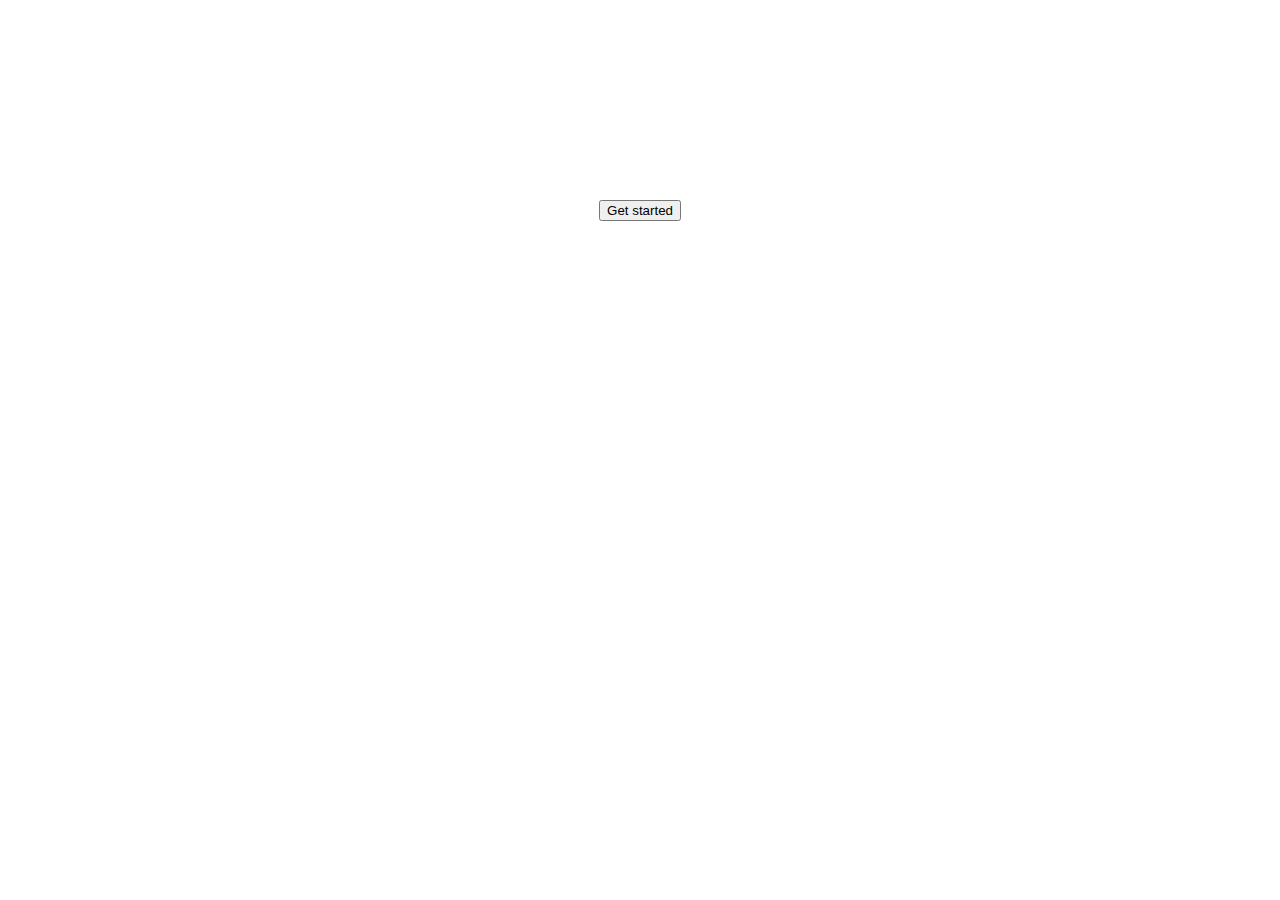
==== index.html @ 504e4977 "add auth token to local storage" ====
<!DOCTYPE html>
<html lang="en">

<head>
    <meta charset="UTF-8">
    <meta name="viewport" content="width=device-width, initial-scale=1.0">
    <title>Quantum Visionaries Home</title>
    <style>
        button {
            display: block;
            margin: auto;
            margin-top: 200px;
        }
    </style>
</head>

<body>
    <button id="get-started">Get started</button>
</body>

</html>

<script src="./src/script.js" type="module"></script>
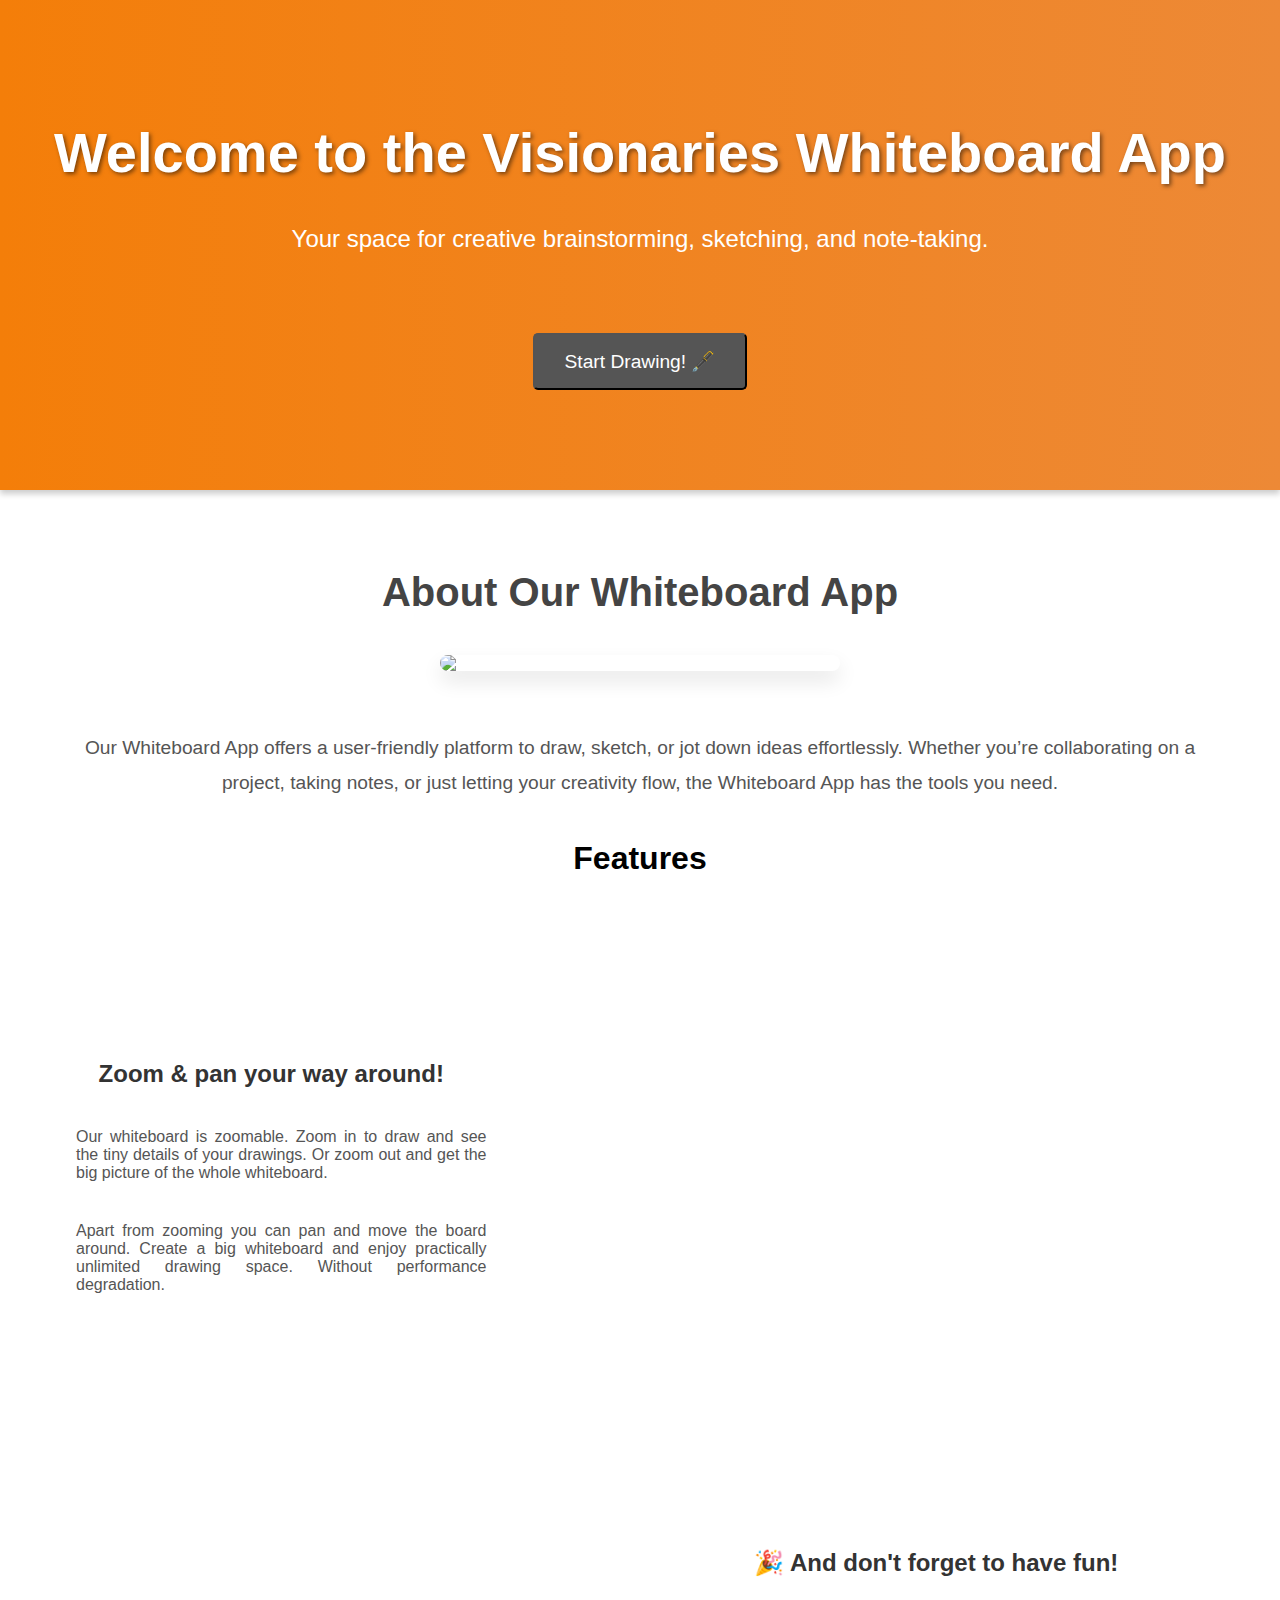
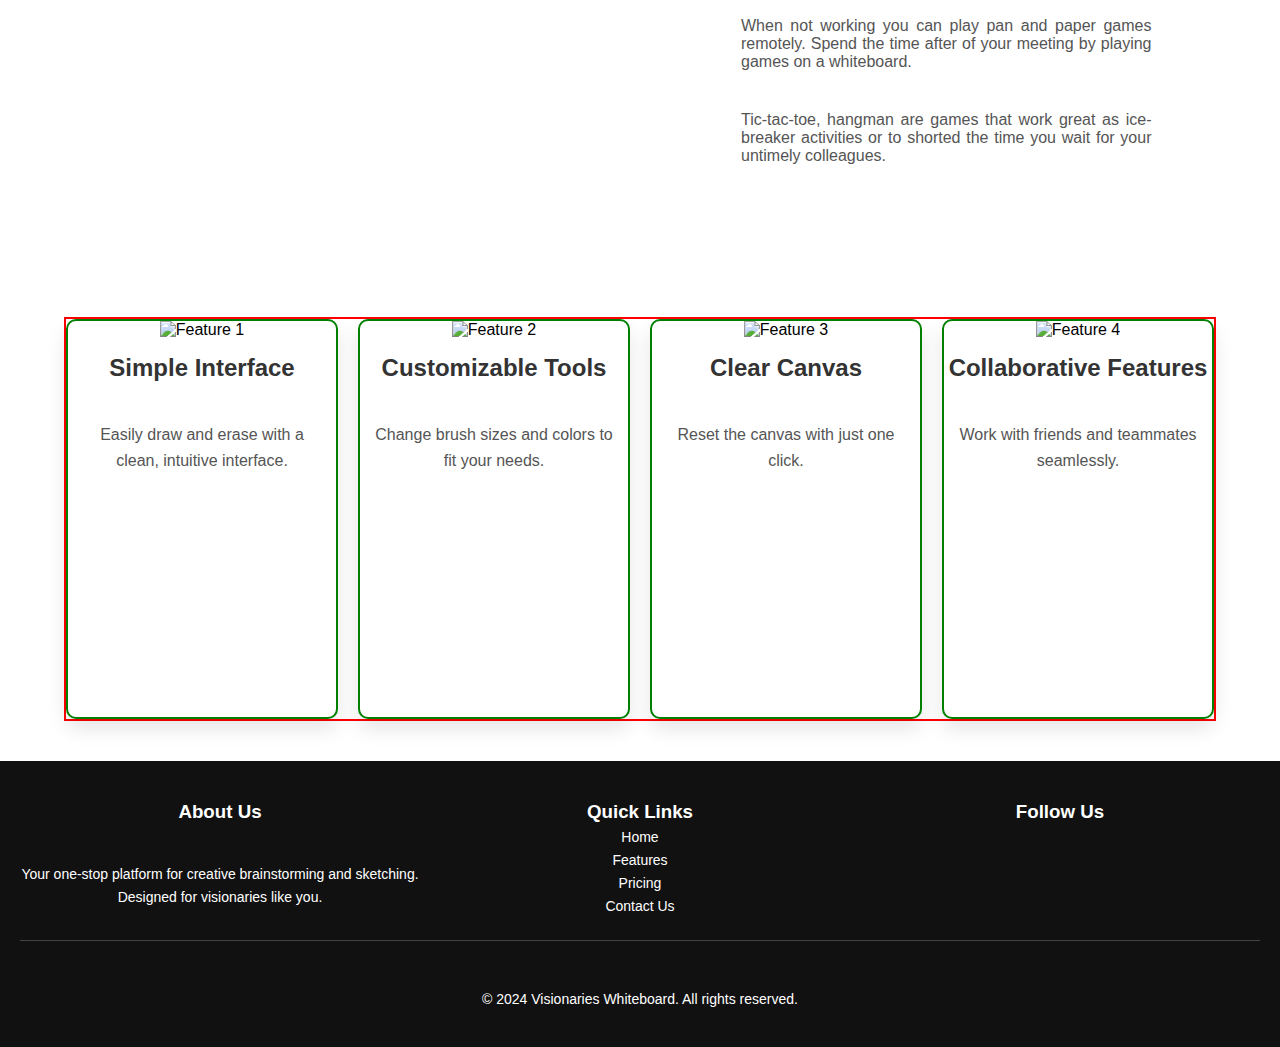
==== commit f4270f39: "hmara ho gya apna dekh lo" ====
--- a/index.html
+++ b/index.html
@@ -4,20 +4,551 @@
 <head>
     <meta charset="UTF-8">
     <meta name="viewport" content="width=device-width, initial-scale=1.0">
-    <title>Quantum Visionaries Home</title>
+    <title>Whiteboard App - Home</title>
     <style>
-        button {
-            display: block;
-            margin: auto;
-            margin-top: 200px;
-        }
+        /* Basic Reset */
+        * {
+
+            box-sizing: border-box;
+            font-family: Arial, sans-serif;
+            margin: 0;
+        }
+        h1,h2,p{
+            margin-top: 2.5rem;
+        }
+
+  
+
+        /* Parallax Header */
+        .header {
+            background: url('https://via.placeholder.com/1920x400') center/cover no-repeat fixed;
+            color: #fff;
+            text-align: center;
+            width: 100%;
+            padding: 80px 20px;
+            box-shadow: 0 4px 6px rgba(0, 0, 0, 0.2);
+            animation: fadeIn 1s ease-in-out;
+            background: linear-gradient(to right, rgb(244, 126, 9), rgb(237, 137, 54));
+
+        }
+
+        .header h1 {
+            font-size: 3.5em;
+            text-shadow: 2px 2px 4px rgba(0, 0, 0, 0.5);
+        }
+
+        .header p {
+            margin-top:2.5rem;
+            font-size: 1.5em;
+        }
+
+        /* Fade-in Animation */
+        @keyframes fadeIn {
+            from {
+                opacity: 0;
+                transform: translateY(-20px);
+            }
+
+            to {
+                opacity: 1;
+                transform: translateY(0);
+            }
+        }
+
+        /* Section Styling */
+        section {
+            width: 90%;
+            max-width: 1200px;
+            margin: 40px auto;
+            text-align: center;
+            animation: fadeIn 1.5s ease-in-out;
+        }
+
+        section h2 {
+            font-size: 2.5em;
+            margin-bottom: 20px;
+            color: #444;
+        }
+
+        /* Introduction Section */
+        .introduction {
+            display: flex;
+            flex-wrap: wrap;
+            align-items: center;
+            justify-content: center;
+            flex-direction: column;
+            gap: 20px;
+        }
+
+        .introduction img {
+            width: 100%;
+            max-width: 400px;
+            border-radius: 10px;
+            box-shadow: 0 10px 20px rgba(0, 0, 0, 0.1);
+            transition: transform 0.5s ease-in-out, box-shadow 0.5s;
+        }
+
+        .introduction img:hover {
+            transform: scale(1.1);
+            box-shadow: 0 15px 30px rgba(0, 0, 0, 0.2);
+        }
+
+        .introduction p {
+            font-size: 1.2em;
+            line-height: 1.8;
+            color: #555;
+        }
+
+        /* Features Section */
+        .features {
+           display:flex;
+           flex: wrap;
+
+            gap: 20px;
+            row-gap: 50px;
+            border: 2px solid red;
+        }
+
+        .feature-card {
+            background-color: #fff;
+            border-radius: 10px;
+            box-shadow: 0 10px 20px rgba(0, 0, 0, 0.1);
+            transition: transform 0.4s, box-shadow 0.4s;
+            overflow: hidden;
+            width: 20rem;
+            height: 400px;
+            border: 2px solid green;
+        }
+
+        .feature-card:hover {
+            transform: translateY(-10px);
+            box-shadow: 0 15px 30px rgba(0, 0, 0, 0.2);
+        }
+
+        .feature-card img,
+        .feature-card video {
+            width: 100%;
+            height: 250px;
+            object-fit: cover;
+        }
+
+        .feature-card h3 {
+            font-size: 1.5em;
+            margin: 15px 0;
+            color: #333;
+        }
+
+        .feature-card p {
+            font-size: 1em;
+            line-height: 1.6;
+            color: #555;
+            padding: 0 15px 15px;
+        }
+
+        /* Call-to-action button */
+        .cta {
+            margin: 20px;
+            background-color:linear-gradient(to right, rgb(244, 126, 9), rgb(237, 137, 54));
+            margin-top: 5rem;
+
+        }
+       
+
+        .start-button {
+            padding: 15px 30px;
+            font-size: 1.2em;
+            color: #fff;
+            background-color: #555;
+            text-decoration: none;
+            border-radius: 5px;
+            
+            transition: background-color 0.3s, transform 0.3s;
+        }
+
+        .start-button:hover {
+            background-color: #1a1919;
+            transform: translateY(-5px);
+        }
+
+    
+
+        /* Media Queries for Tablets */
+        @media (max-width: 768px) {
+            .header h1 {
+                font-size: 2.5em;
+            }
+
+            .header p {
+                font-size: 1.2em;
+            }
+
+            section h2 {
+                font-size: 2em;
+            }
+
+            .introduction p {
+                font-size: 1.1em;
+            }
+
+            .feature-card h3 {
+                font-size: 1.3em;
+            }
+        }
+
+        /* Media Queries for Phones */
+        @media (max-width: 480px) {
+            .header {
+                padding: 50px 10px;
+            }
+
+            .header h1 {
+                font-size: 2em;
+            }
+
+            .header p {
+                font-size: 1em;
+            }
+
+            .introduction img {
+                max-width: 300px;
+            }
+
+            .feature-card {
+                padding: 10px;
+            }
+
+            .feature-card img {
+                height: 120px;
+            }
+
+            .start-button {
+                font-size: 1em;
+                padding: 10px 20px;
+            }
+            .mainvideo {
+                display: grid;
+                grid-template-columns: repeat(1, 1fr);
+            }
+        }
+
+        .mainvideo {
+           display: grid;
+            grid-template-columns: repeat(2, 1fr);
+           
+            column-gap: 50px;
+            align-items: start;
+            /* Ensures content aligns properly vertically */
+            margin: 5rem 0rem;
+        }
+
+        .videocard {
+            margin-left: 9.5rem;
+            width: 100%;
+            height: 400px;
+            /* Define a fixed height */
+            overflow: hidden;
+            /* Prevent overflow from child elements */
+        }
+
+        .videocard video {
+            width: 85%;
+            height: 100%;
+            object-fit: cover;
+            /* Ensures the video fits within the card */
+        }
+
+        .content {
+            width: 70%;
+            height: 400px;
+            /* Define a fixed height matching .videocard */
+            overflow-y: auto;
+            /* Add scrolling if content overflows */
+
+            margin-left: 3.5rem;
+
+            display: flex;
+            flex-direction: column;
+            justify-content: center;
+            text-align: center;
+        }
+
+        .content p {
+            text-align: justify;
+            margin-left: 20px;
+            color: #555;
+        }
+
+        .content h2 {
+            font-size: 1.5em;
+
+            color: #333;
+
+        }
+
+
+        .mainvideo1 {
+            display: grid;
+            grid-template-columns: repeat(2, 1fr);
+            column-gap: 50px;
+            align-items: start;
+            /* Ensures content aligns properly vertically */
+            margin: 5rem 0rem;
+        }
+
+        .videocard1 {
+            margin-right: 9.5rem;
+            width: 100%;
+            height: 400px;
+            /* Define a fixed height */
+            overflow: hidden;
+            /* Prevent overflow from child elements */
+        }
+
+        .videocard1 video {
+            width: 85%;
+            height: 100%;
+            object-fit: cover;
+            /* Ensures the video fits within the card */
+        }
+
+        .content1 {
+            width: 70%;
+            height: 400px;
+            /* Define a fixed height matching .videocard */
+            overflow-y: auto;
+            /* Add scrolling if content overflows */
+
+            margin-left: 3.5rem;
+
+            display: flex;
+            flex-direction: column;
+            justify-content: center;
+            text-align: center;
+        }
+
+        .content1 p {
+            text-align: justify;
+            margin-left: 20px;
+            color: #555;
+        }
+
+        .content1 h2 {
+            font-size: 1.5em;
+
+            color: #333;
+
+        }
+
+        /* Footer Styles */
+.footer {
+    background-color: #111;
+    color: #fff;
+    padding: 40px 20px;
+    text-align: center;
+}
+
+.footer-container {
+    display: flex;
+    flex-wrap: wrap;
+    justify-content: space-around;
+    gap: 20px;
+}
+
+.footer-container > div {
+    flex: 1;
+   
+}
+
+.footer-about p {
+    font-size: 14px;
+    line-height: 1.6;
+}
+
+.footer-links ul {
+    list-style: none;
+    padding: 0;
+}
+
+.footer-links li {
+    margin: 5px 0;
+}
+
+.footer-links a {
+    color: #fff;
+    text-decoration: none;
+    font-size: 14px;
+    transition: color 0.3s ease;
+}
+
+.footer-links a:hover {
+    color: #ff6f61;
+}
+
+.footer-social .social-icons {
+    display: flex;
+    justify-content: center;
+    gap: 15px;
+}
+
+.footer-social a {
+    color: #fff;
+    font-size: 20px;
+    text-decoration: none;
+    transition: color 0.3s ease;
+}
+
+.footer-social a:hover {
+    color: #ff6f61;
+}
+
+.footer-bottom {
+    margin-top: 20px;
+    font-size: 14px;
+    border-top: 1px solid #444;
+    padding-top: 10px;
+}
+
+/* Responsive Design */
+@media (max-width: 768px) {
+    .footer-container {
+        flex-direction: column;
+        align-items: center;
+    }
+}
+
     </style>
 </head>
 
 <body>
-    <button id="get-started">Get started</button>
+    <div class="body">
+    <header class="header">
+        <h1>Welcome to the Visionaries Whiteboard App</h1>
+        <p>Your space for creative brainstorming, sketching, and note-taking.</p>
+
+        <div class="cta">
+            <button class="start-button" id="get-started">Start Drawing! 🖋️</button>
+        </div>
+    </header>
+
+    <section class="introduction">
+        <h2>About Our Whiteboard App</h2>
+
+        <img src="https://unit4project.netlify.app/landingPage/utils/logo.png">
+        <p>
+            Our Whiteboard App offers a user-friendly platform to draw, sketch, or jot down ideas effortlessly. Whether
+            you’re collaborating on a project, taking notes, or just letting your creativity flow, the Whiteboard App
+            has the tools you need.
+        </p>
+    </section>
+
+    <h1 style="margin-bottom: 50px; text-align:center">Features</h1>
+
+    <div class="mainvideo1">
+
+        <div class="content1">
+            <h2>Zoom & pan your way around!</h2>
+            <p>Our whiteboard is zoomable. Zoom in to draw and see the tiny details of your drawings. Or zoom out and
+                get the big picture of the whole whiteboard.</p>
+            <p>Apart from zooming you can pan and move the board around. Create a big whiteboard and enjoy practically
+                unlimited drawing space. Without performance degradation.</p>
+        </div>
+        <div class="videocard1">
+            <video autoplay loop muted>
+                <source src="https://unit4project.netlify.app/landingPage/utils/MXuvKdR%20-%20Imgur.mp4"
+                    type="video/mp4">
+                Your browser does not support the video tag.
+            </video>
+
+        </div>
+
+    </div>
+
+    <div class="mainvideo">
+        <div class="videocard">
+            <video autoplay loop muted>
+                <source src="https://unit4project.netlify.app/landingPage/utils/EsLmPaK.mp4"
+                    type="video/mp4">
+                Your browser does not support the video tag.
+            </video>
+
+        </div>
+        <div class="content">
+            <h2>🎉 And don't forget to have fun!</h2>
+            <p>When not working you can play pan and paper games remotely. Spend the time after of your meeting by playing games on a whiteboard.</p>
+            <p>Tic-tac-toe, hangman are games that work great as ice-breaker activities or to shorted the time you wait for your untimely colleagues.</p>
+        </div>
+    </div>
+
+
+
+
+
+
+
+    <section class="features">
+        <div class="feature-card">
+            <img src="https://mir-s3-cdn-cf.behance.net/project_modules/1400/460b43178123409.64e303b6d586f.jpg"
+                alt="Feature 1">
+            <h3>Simple Interface</h3>
+            <p>Easily draw and erase with a clean, intuitive interface.</p>
+        </div>
+        <div class="feature-card">
+            <img src="https://wp.towson.edu/sandbox/files/2021/03/Image-Jamboard.jpg" alt="Feature 2">
+            <h3>Customizable Tools</h3>
+            <p>Change brush sizes and colors to fit your needs.</p>
+        </div>
+        <div class="feature-card">
+            <img src="https://hdinteractive.com.au/wp-content/uploads/2022/09/Microsoft-Whiteboard-Pen.jpg"
+                alt="Feature 3">
+            <h3>Clear Canvas</h3>
+            <p>Reset the canvas with just one click.</p>
+        </div>
+        <div class="feature-card">
+            <img src="https://tse4.mm.bing.net/th?id=OIP.qNfEQaZEG44a5qJqC6sKhQHaEK&pid=Api&P=0&h=180" alt="Feature 4">
+            <h3>Collaborative Features</h3>
+            <p>Work with friends and teammates seamlessly.</p>
+        </div>
+    </section>
+
+    
+
+
+
+    <footer class="footer">
+        <div class="footer-container">
+            <div class="footer-about">
+                <h3>About Us</h3>
+                <p>Your one-stop platform for creative brainstorming and sketching. Designed for visionaries like you.</p>
+            </div>
+    
+            <div class="footer-links">
+                <h3>Quick Links</h3>
+                <ul>
+                    <li><a href="#">Home</a></li>
+                    <li><a href="#">Features</a></li>
+                    <li><a href="#">Pricing</a></li>
+                    <li><a href="#">Contact Us</a></li>
+                </ul>
+            </div>
+    
+            <div class="footer-social">
+                <h3>Follow Us</h3>
+                <div class="social-icons">
+                    <a href="#" aria-label="Facebook"><i class="fab fa-facebook-f"></i></a>
+                    <a href="#" aria-label="Twitter"><i class="fab fa-twitter"></i></a>
+                    <a href="#" aria-label="Instagram"><i class="fab fa-instagram"></i></a>
+                    <a href="#" aria-label="LinkedIn"><i class="fab fa-linkedin"></i></a>
+                </div>
+            </div>
+        </div>
+    
+        <div class="footer-bottom">
+            <p>&copy; 2024 Visionaries Whiteboard. All rights reserved.</p>
+        </div>
+    </footer>
+</div>
+    
 </body>
 
 </html>
-
 <script src="./src/script.js" type="module"></script>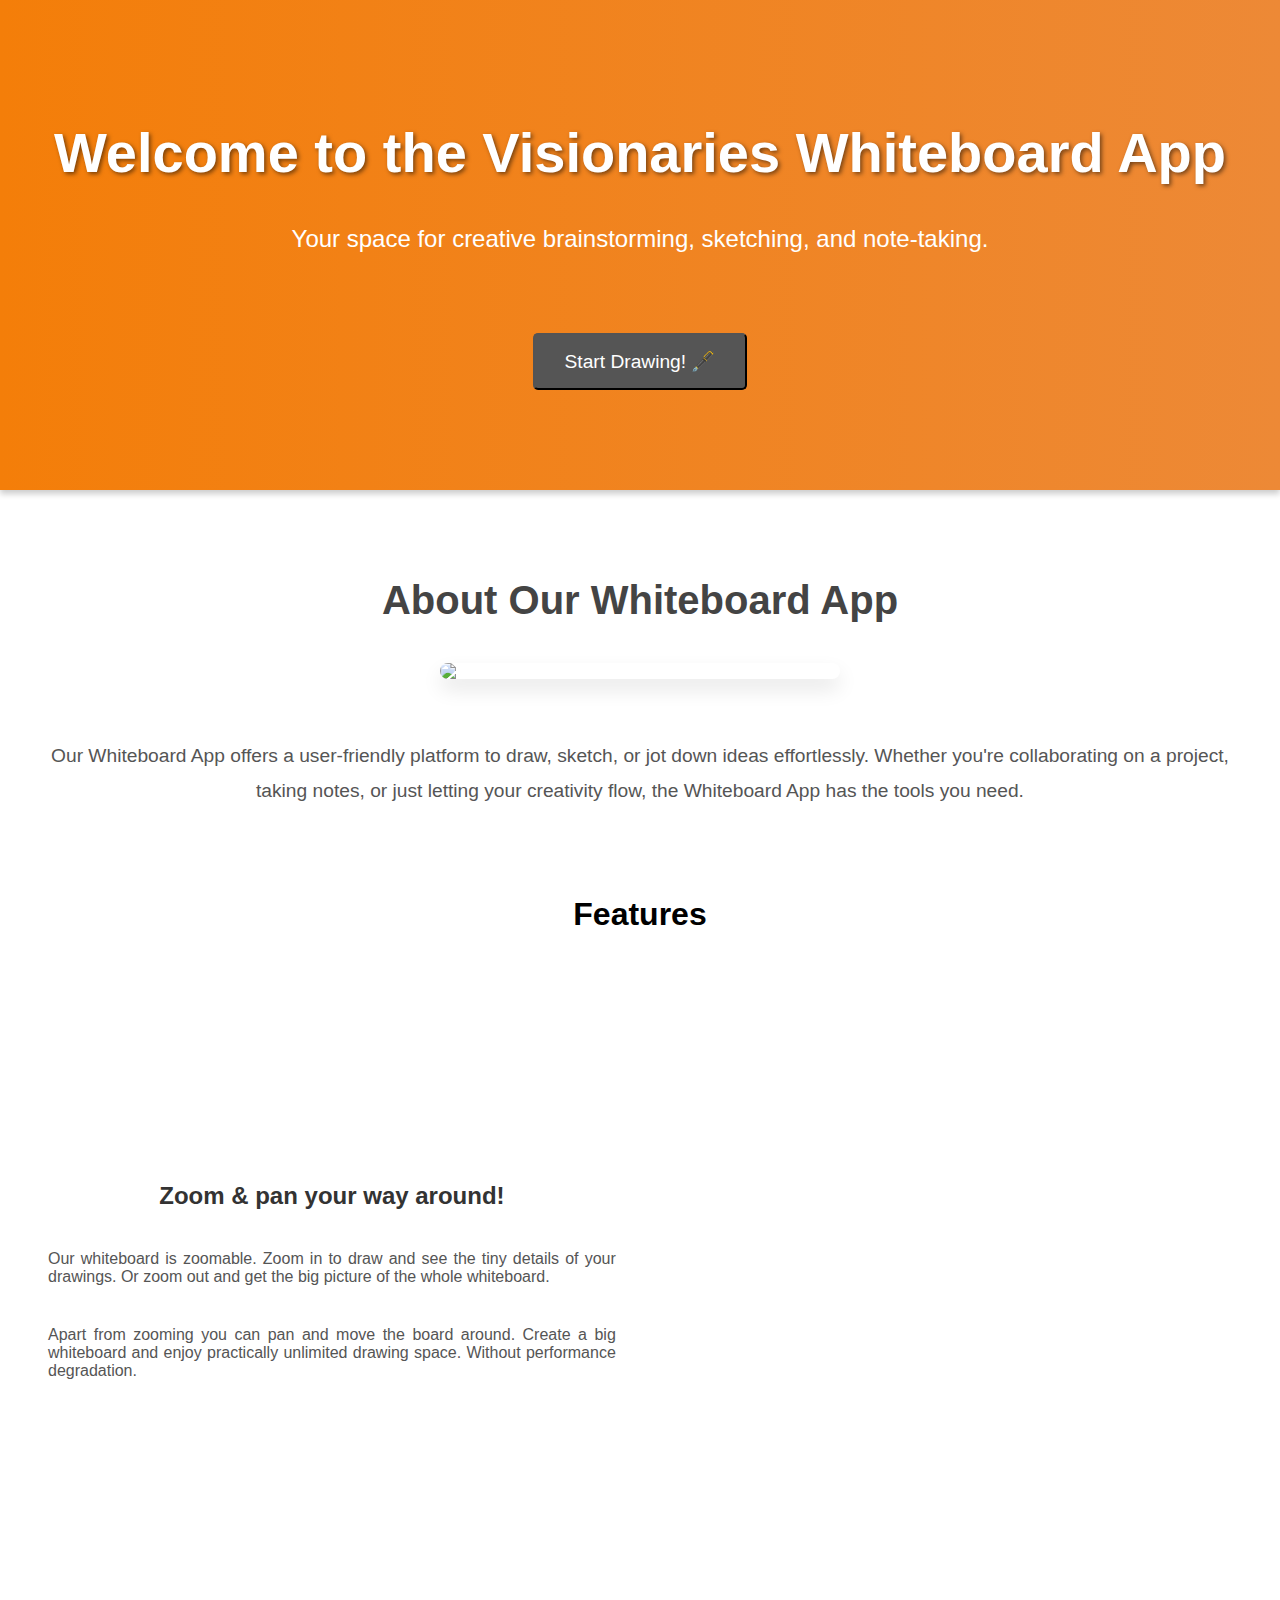
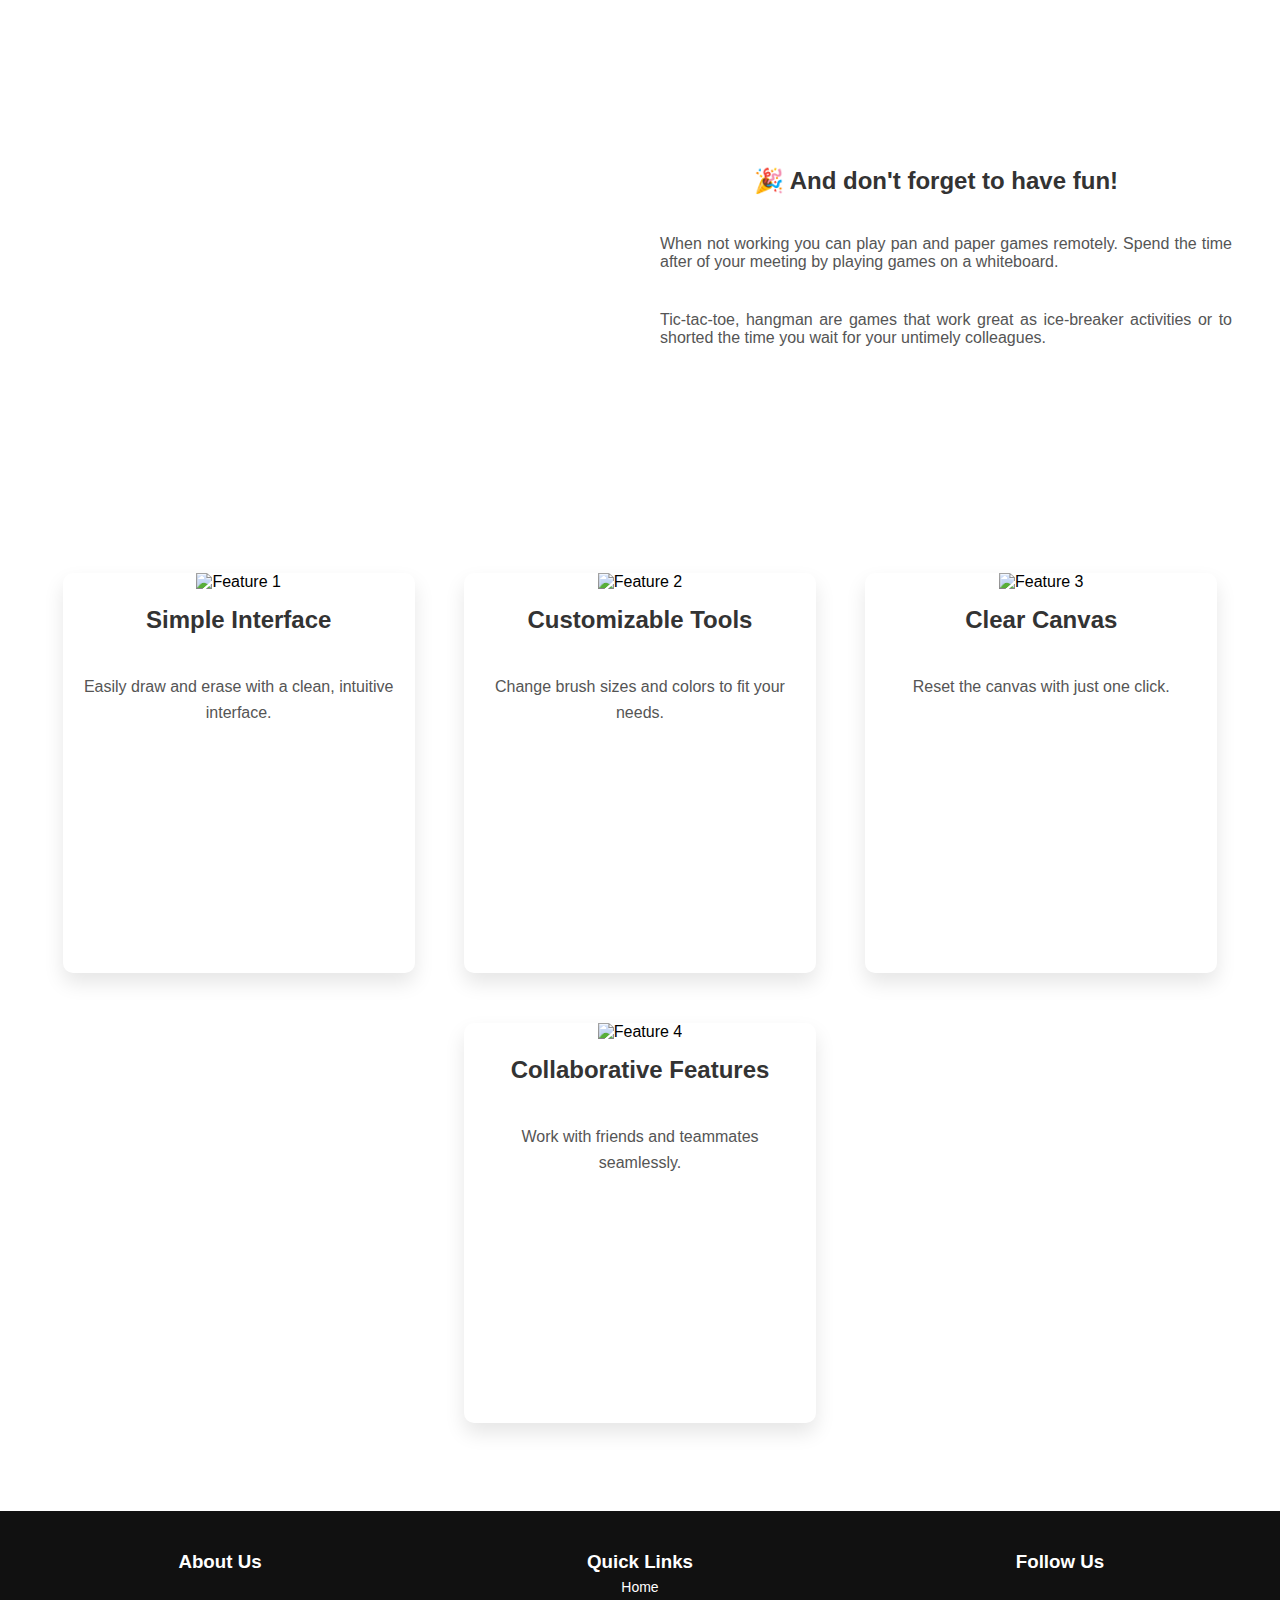
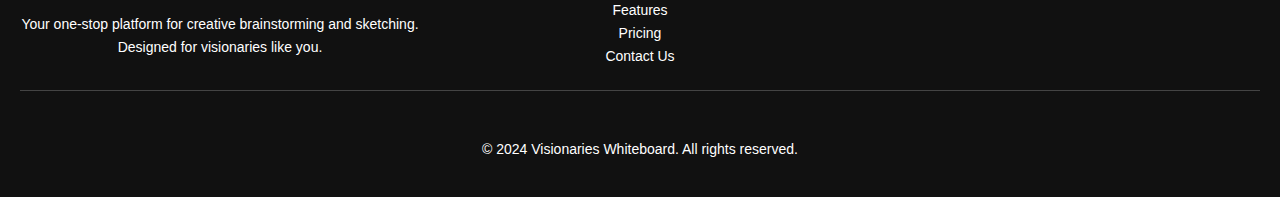
==== commit 3d2ba405: "add responsiveness to home page" ====
--- a/index.html
+++ b/index.html
@@ -8,16 +8,18 @@
     <style>
         /* Basic Reset */
         * {
-
             box-sizing: border-box;
             font-family: Arial, sans-serif;
             margin: 0;
         }
-        h1,h2,p{
+
+        h1,
+        h2,
+        p {
             margin-top: 2.5rem;
         }
 
-  
+
 
         /* Parallax Header */
         .header {
@@ -38,7 +40,7 @@
         }
 
         .header p {
-            margin-top:2.5rem;
+            margin-top: 2.5rem;
             font-size: 1.5em;
         }
 
@@ -57,9 +59,9 @@
 
         /* Section Styling */
         section {
-            width: 90%;
-            max-width: 1200px;
-            margin: 40px auto;
+            width: 100%;
+            /* max-width: 1200px; */
+            margin: 40px 0;
             text-align: center;
             animation: fadeIn 1.5s ease-in-out;
         }
@@ -78,6 +80,8 @@
             justify-content: center;
             flex-direction: column;
             gap: 20px;
+            padding: 3rem;
+            margin: auto;
         }
 
         .introduction img {
@@ -101,12 +105,12 @@
 
         /* Features Section */
         .features {
-           display:flex;
-           flex: wrap;
-
+            width: 100%;
+            display: flex;
+            flex-wrap: wrap;
             gap: 20px;
             row-gap: 50px;
-            border: 2px solid red;
+            padding: 3rem;
         }
 
         .feature-card {
@@ -115,9 +119,9 @@
             box-shadow: 0 10px 20px rgba(0, 0, 0, 0.1);
             transition: transform 0.4s, box-shadow 0.4s;
             overflow: hidden;
-            width: 20rem;
+            width: 22rem;
             height: 400px;
-            border: 2px solid green;
+            margin: auto;
         }
 
         .feature-card:hover {
@@ -148,11 +152,11 @@
         /* Call-to-action button */
         .cta {
             margin: 20px;
-            background-color:linear-gradient(to right, rgb(244, 126, 9), rgb(237, 137, 54));
+            background-color: linear-gradient(to right, rgb(244, 126, 9), rgb(237, 137, 54));
             margin-top: 5rem;
 
         }
-       
+
 
         .start-button {
             padding: 15px 30px;
@@ -161,7 +165,7 @@
             background-color: #555;
             text-decoration: none;
             border-radius: 5px;
-            
+
             transition: background-color 0.3s, transform 0.3s;
         }
 
@@ -170,7 +174,7 @@
             transform: translateY(-5px);
         }
 
-    
+
 
         /* Media Queries for Tablets */
         @media (max-width: 768px) {
@@ -196,7 +200,7 @@
         }
 
         /* Media Queries for Phones */
-        @media (max-width: 480px) {
+        @media screen and (max-width: 480px) {
             .header {
                 padding: 50px 10px;
             }
@@ -225,24 +229,84 @@
                 font-size: 1em;
                 padding: 10px 20px;
             }
-            .mainvideo {
-                display: grid;
-                grid-template-columns: repeat(1, 1fr);
-            }
-        }
+            .mainvideo,.mainvideo1 {
+                display: flex;
+                flex-wrap: wrap;
+                padding: 10px;
+            }
+           
+        }
+
+        
+        .mainvideo,.mainvideo1 {
+                display: flex;
+                align-items: center;
+                justify-content: center;
+                padding: 3rem;
+                width: 100%;
+            }
 
         .mainvideo {
-           display: grid;
-            grid-template-columns: repeat(2, 1fr);
-           
+            display: flex;
+            /* flex-wrap: wrap; */
+            width: 100%;
+            /* column-gap: 50px; */
+            /* align-items: start; */
+            /* Ensures content aligns properly vertically */
+            /* margin: 5rem 0rem; */
+        }
+
+
+        .videocard {
+            width: 100%;
+            height: 400px;
+            overflow: hidden;
+            /* Prevent overflow from child elements */
+        }
+
+        .videocard video {
+            width: 100%;
+            height: 100%;
+            object-fit: cover;
+            /* Ensures the video fits within the card */
+        }
+
+        .content {
+            width: 100%;
+            /* height: 400px; */
+            /* Define a fixed height matching .videocard */
+            /* overflow-y: auto; */
+            /* Add scrolling if content overflows */
+
+            display: flex;
+            flex-direction: column;
+            justify-content: center;
+            text-align: center;
+        }
+
+        .content p {
+            text-align: justify;
+            margin-left: 20px;
+            color: #555;
+        }
+
+        .content h2 {
+            font-size: 1.5em;
+
+            color: #333;
+
+        }
+
+        .mainvideo1 {
+            display: flex;
+            /* flex-wrap: wrap; */
             column-gap: 50px;
             align-items: start;
             /* Ensures content aligns properly vertically */
             margin: 5rem 0rem;
         }
 
-        .videocard {
-            margin-left: 9.5rem;
+        .videocard1 {
             width: 100%;
             height: 400px;
             /* Define a fixed height */
@@ -250,89 +314,36 @@
             /* Prevent overflow from child elements */
         }
 
-        .videocard video {
-            width: 85%;
+        .videocard1 video {
+            width: 100%;
             height: 100%;
             object-fit: cover;
             /* Ensures the video fits within the card */
         }
 
-        .content {
-            width: 70%;
+        .content1 {
+            /* width: 80%; */
             height: 400px;
             /* Define a fixed height matching .videocard */
-            overflow-y: auto;
+            /* overflow-y: auto; */
             /* Add scrolling if content overflows */
 
-            margin-left: 3.5rem;
-
+            /* margin: auto; */
             display: flex;
             flex-direction: column;
             justify-content: center;
             text-align: center;
         }
 
-        .content p {
-            text-align: justify;
-            margin-left: 20px;
-            color: #555;
-        }
-
-        .content h2 {
-            font-size: 1.5em;
-
-            color: #333;
-
-        }
-
-
-        .mainvideo1 {
-            display: grid;
-            grid-template-columns: repeat(2, 1fr);
-            column-gap: 50px;
-            align-items: start;
-            /* Ensures content aligns properly vertically */
-            margin: 5rem 0rem;
-        }
-
-        .videocard1 {
-            margin-right: 9.5rem;
-            width: 100%;
-            height: 400px;
-            /* Define a fixed height */
-            overflow: hidden;
-            /* Prevent overflow from child elements */
-        }
-
-        .videocard1 video {
-            width: 85%;
-            height: 100%;
-            object-fit: cover;
-            /* Ensures the video fits within the card */
-        }
-
-        .content1 {
-            width: 70%;
-            height: 400px;
-            /* Define a fixed height matching .videocard */
-            overflow-y: auto;
-            /* Add scrolling if content overflows */
-
-            margin-left: 3.5rem;
-
-            display: flex;
-            flex-direction: column;
-            justify-content: center;
-            text-align: center;
-        }
-
         .content1 p {
             text-align: justify;
-            margin-left: 20px;
+            /* margin-left: 20px; */
             color: #555;
-        }
-
+            /* border: 1px solid red; */
+        }
+        
         .content1 h2 {
+            /* border: 1px solid red; */
             font-size: 1.5em;
 
             color: #333;
@@ -340,214 +351,220 @@
         }
 
         /* Footer Styles */
-.footer {
-    background-color: #111;
-    color: #fff;
-    padding: 40px 20px;
-    text-align: center;
-}
-
-.footer-container {
-    display: flex;
-    flex-wrap: wrap;
-    justify-content: space-around;
-    gap: 20px;
-}
-
-.footer-container > div {
-    flex: 1;
-   
-}
-
-.footer-about p {
-    font-size: 14px;
-    line-height: 1.6;
-}
-
-.footer-links ul {
-    list-style: none;
-    padding: 0;
-}
-
-.footer-links li {
-    margin: 5px 0;
-}
-
-.footer-links a {
-    color: #fff;
-    text-decoration: none;
-    font-size: 14px;
-    transition: color 0.3s ease;
-}
-
-.footer-links a:hover {
-    color: #ff6f61;
-}
-
-.footer-social .social-icons {
-    display: flex;
-    justify-content: center;
-    gap: 15px;
-}
-
-.footer-social a {
-    color: #fff;
-    font-size: 20px;
-    text-decoration: none;
-    transition: color 0.3s ease;
-}
-
-.footer-social a:hover {
-    color: #ff6f61;
-}
-
-.footer-bottom {
-    margin-top: 20px;
-    font-size: 14px;
-    border-top: 1px solid #444;
-    padding-top: 10px;
-}
-
-/* Responsive Design */
-@media (max-width: 768px) {
-    .footer-container {
-        flex-direction: column;
-        align-items: center;
-    }
-}
-
+        .footer {
+            background-color: #111;
+            color: #fff;
+            padding: 40px 20px;
+            text-align: center;
+        }
+
+        .footer-container {
+            display: flex;
+            flex-wrap: wrap;
+            justify-content: space-around;
+            gap: 20px;
+        }
+
+        .footer-container>div {
+            flex: 1;
+
+        }
+
+        .footer-about p {
+            font-size: 14px;
+            line-height: 1.6;
+        }
+
+        .footer-links ul {
+            list-style: none;
+            padding: 0;
+        }
+
+        .footer-links li {
+            margin: 5px 0;
+        }
+
+        .footer-links a {
+            color: #fff;
+            text-decoration: none;
+            font-size: 14px;
+            transition: color 0.3s ease;
+        }
+
+        .footer-links a:hover {
+            color: #ff6f61;
+        }
+
+        .footer-social .social-icons {
+            display: flex;
+            justify-content: center;
+            gap: 15px;
+        }
+
+        .footer-social a {
+            color: #fff;
+            font-size: 20px;
+            text-decoration: none;
+            transition: color 0.3s ease;
+        }
+
+        .footer-social a:hover {
+            color: #ff6f61;
+        }
+
+        .footer-bottom {
+            margin-top: 20px;
+            font-size: 14px;
+            border-top: 1px solid #444;
+            padding-top: 10px;
+        }
+
+        /* Responsive Design */
+        @media (max-width: 768px) {
+            .footer-container {
+                flex-direction: column;
+                align-items: center;
+            }
+        }
     </style>
 </head>
 
 <body>
-    <div class="body">
-    <header class="header">
-        <h1>Welcome to the Visionaries Whiteboard App</h1>
-        <p>Your space for creative brainstorming, sketching, and note-taking.</p>
-
-        <div class="cta">
-            <button class="start-button" id="get-started">Start Drawing! 🖋️</button>
+    <div>
+        <header class="header">
+            <h1>Welcome to the Visionaries Whiteboard App</h1>
+            <p>Your space for creative brainstorming, sketching, and note-taking.</p>
+
+            <div class="cta">
+                <button class="start-button" id="get-started">Start Drawing! 🖋️</button>
+            </div>
+        </header>
+
+        <section class="introduction">
+            <h2>About Our Whiteboard App</h2>
+
+            <img src="https://unit4project.netlify.app/landingPage/utils/logo.png">
+            <p>
+                Our Whiteboard App offers a user-friendly platform to draw, sketch, or jot down ideas effortlessly.
+                Whether
+                you're collaborating on a project, taking notes, or just letting your creativity flow, the Whiteboard
+                App
+                has the tools you need.
+            </p>
+        </section>
+
+        <h1 style="margin-bottom: 50px; text-align:center">Features</h1>
+
+        <div class="mainvideo1">
+
+            <div class="content1">
+                <h2>Zoom & pan your way around!</h2>
+                <p>Our whiteboard is zoomable. Zoom in to draw and see the tiny details of your drawings. Or zoom out
+                    and
+                    get the big picture of the whole whiteboard.</p>
+                <p>Apart from zooming you can pan and move the board around. Create a big whiteboard and enjoy
+                    practically
+                    unlimited drawing space. Without performance degradation.</p>
+            </div>
+            <div class="videocard1">
+                <video autoplay loop muted>
+                    <source src="https://unit4project.netlify.app/landingPage/utils/MXuvKdR%20-%20Imgur.mp4"
+                        type="video/mp4">
+                    Your browser does not support the video tag.
+                </video>
+
+            </div>
+
         </div>
-    </header>
-
-    <section class="introduction">
-        <h2>About Our Whiteboard App</h2>
-
-        <img src="https://unit4project.netlify.app/landingPage/utils/logo.png">
-        <p>
-            Our Whiteboard App offers a user-friendly platform to draw, sketch, or jot down ideas effortlessly. Whether
-            you’re collaborating on a project, taking notes, or just letting your creativity flow, the Whiteboard App
-            has the tools you need.
-        </p>
-    </section>
-
-    <h1 style="margin-bottom: 50px; text-align:center">Features</h1>
-
-    <div class="mainvideo1">
-
-        <div class="content1">
-            <h2>Zoom & pan your way around!</h2>
-            <p>Our whiteboard is zoomable. Zoom in to draw and see the tiny details of your drawings. Or zoom out and
-                get the big picture of the whole whiteboard.</p>
-            <p>Apart from zooming you can pan and move the board around. Create a big whiteboard and enjoy practically
-                unlimited drawing space. Without performance degradation.</p>
+
+        <div class="mainvideo">
+            <div class="videocard">
+                <video autoplay loop muted>
+                    <source src="https://unit4project.netlify.app/landingPage/utils/EsLmPaK.mp4" type="video/mp4">
+                    Your browser does not support the video tag.
+                </video>
+
+            </div>
+            <div class="content">
+                <h2>🎉 And don't forget to have fun!</h2>
+                <p>When not working you can play pan and paper games remotely. Spend the time after of your meeting by
+                    playing games on a whiteboard.</p>
+                <p>Tic-tac-toe, hangman are games that work great as ice-breaker activities or to shorted the time you
+                    wait for your untimely colleagues.</p>
+            </div>
         </div>
-        <div class="videocard1">
-            <video autoplay loop muted>
-                <source src="https://unit4project.netlify.app/landingPage/utils/MXuvKdR%20-%20Imgur.mp4"
-                    type="video/mp4">
-                Your browser does not support the video tag.
-            </video>
-
-        </div>
-
+
+
+
+
+
+
+
+        <section class="features">
+            <div class="feature-card">
+                <img src="https://mir-s3-cdn-cf.behance.net/project_modules/1400/460b43178123409.64e303b6d586f.jpg"
+                    alt="Feature 1">
+                <h3>Simple Interface</h3>
+                <p>Easily draw and erase with a clean, intuitive interface.</p>
+            </div>
+            <div class="feature-card">
+                <img src="https://wp.towson.edu/sandbox/files/2021/03/Image-Jamboard.jpg" alt="Feature 2">
+                <h3>Customizable Tools</h3>
+                <p>Change brush sizes and colors to fit your needs.</p>
+            </div>
+            <div class="feature-card">
+                <img src="https://hdinteractive.com.au/wp-content/uploads/2022/09/Microsoft-Whiteboard-Pen.jpg"
+                    alt="Feature 3">
+                <h3>Clear Canvas</h3>
+                <p>Reset the canvas with just one click.</p>
+            </div>
+            <div class="feature-card">
+                <img src="https://tse4.mm.bing.net/th?id=OIP.qNfEQaZEG44a5qJqC6sKhQHaEK&pid=Api&P=0&h=180"
+                    alt="Feature 4">
+                <h3>Collaborative Features</h3>
+                <p>Work with friends and teammates seamlessly.</p>
+            </div>
+        </section>
+
+
+
+
+
+        <footer class="footer">
+            <div class="footer-container">
+                <div class="footer-about">
+                    <h3>About Us</h3>
+                    <p>Your one-stop platform for creative brainstorming and sketching. Designed for visionaries like
+                        you.</p>
+                </div>
+
+                <div class="footer-links">
+                    <h3>Quick Links</h3>
+                    <ul>
+                        <li><a href="#">Home</a></li>
+                        <li><a href="#">Features</a></li>
+                        <li><a href="#">Pricing</a></li>
+                        <li><a href="#">Contact Us</a></li>
+                    </ul>
+                </div>
+
+                <div class="footer-social">
+                    <h3>Follow Us</h3>
+                    <div class="social-icons">
+                        <a href="#" aria-label="Facebook"><i class="fab fa-facebook-f"></i></a>
+                        <a href="#" aria-label="Twitter"><i class="fab fa-twitter"></i></a>
+                        <a href="#" aria-label="Instagram"><i class="fab fa-instagram"></i></a>
+                        <a href="#" aria-label="LinkedIn"><i class="fab fa-linkedin"></i></a>
+                    </div>
+                </div>
+            </div>
+
+            <div class="footer-bottom">
+                <p>&copy; 2024 Visionaries Whiteboard. All rights reserved.</p>
+            </div>
+        </footer>
     </div>
 
-    <div class="mainvideo">
-        <div class="videocard">
-            <video autoplay loop muted>
-                <source src="https://unit4project.netlify.app/landingPage/utils/EsLmPaK.mp4"
-                    type="video/mp4">
-                Your browser does not support the video tag.
-            </video>
-
-        </div>
-        <div class="content">
-            <h2>🎉 And don't forget to have fun!</h2>
-            <p>When not working you can play pan and paper games remotely. Spend the time after of your meeting by playing games on a whiteboard.</p>
-            <p>Tic-tac-toe, hangman are games that work great as ice-breaker activities or to shorted the time you wait for your untimely colleagues.</p>
-        </div>
-    </div>
-
-
-
-
-
-
-
-    <section class="features">
-        <div class="feature-card">
-            <img src="https://mir-s3-cdn-cf.behance.net/project_modules/1400/460b43178123409.64e303b6d586f.jpg"
-                alt="Feature 1">
-            <h3>Simple Interface</h3>
-            <p>Easily draw and erase with a clean, intuitive interface.</p>
-        </div>
-        <div class="feature-card">
-            <img src="https://wp.towson.edu/sandbox/files/2021/03/Image-Jamboard.jpg" alt="Feature 2">
-            <h3>Customizable Tools</h3>
-            <p>Change brush sizes and colors to fit your needs.</p>
-        </div>
-        <div class="feature-card">
-            <img src="https://hdinteractive.com.au/wp-content/uploads/2022/09/Microsoft-Whiteboard-Pen.jpg"
-                alt="Feature 3">
-            <h3>Clear Canvas</h3>
-            <p>Reset the canvas with just one click.</p>
-        </div>
-        <div class="feature-card">
-            <img src="https://tse4.mm.bing.net/th?id=OIP.qNfEQaZEG44a5qJqC6sKhQHaEK&pid=Api&P=0&h=180" alt="Feature 4">
-            <h3>Collaborative Features</h3>
-            <p>Work with friends and teammates seamlessly.</p>
-        </div>
-    </section>
-
-    
-
-
-
-    <footer class="footer">
-        <div class="footer-container">
-            <div class="footer-about">
-                <h3>About Us</h3>
-                <p>Your one-stop platform for creative brainstorming and sketching. Designed for visionaries like you.</p>
-            </div>
-    
-            <div class="footer-links">
-                <h3>Quick Links</h3>
-                <ul>
-                    <li><a href="#">Home</a></li>
-                    <li><a href="#">Features</a></li>
-                    <li><a href="#">Pricing</a></li>
-                    <li><a href="#">Contact Us</a></li>
-                </ul>
-            </div>
-    
-            <div class="footer-social">
-                <h3>Follow Us</h3>
-                <div class="social-icons">
-                    <a href="#" aria-label="Facebook"><i class="fab fa-facebook-f"></i></a>
-                    <a href="#" aria-label="Twitter"><i class="fab fa-twitter"></i></a>
-                    <a href="#" aria-label="Instagram"><i class="fab fa-instagram"></i></a>
-                    <a href="#" aria-label="LinkedIn"><i class="fab fa-linkedin"></i></a>
-                </div>
-            </div>
-        </div>
-    
-        <div class="footer-bottom">
-            <p>&copy; 2024 Visionaries Whiteboard. All rights reserved.</p>
-        </div>
-    </footer>
-</div>
-    
 </body>
 
 </html>
